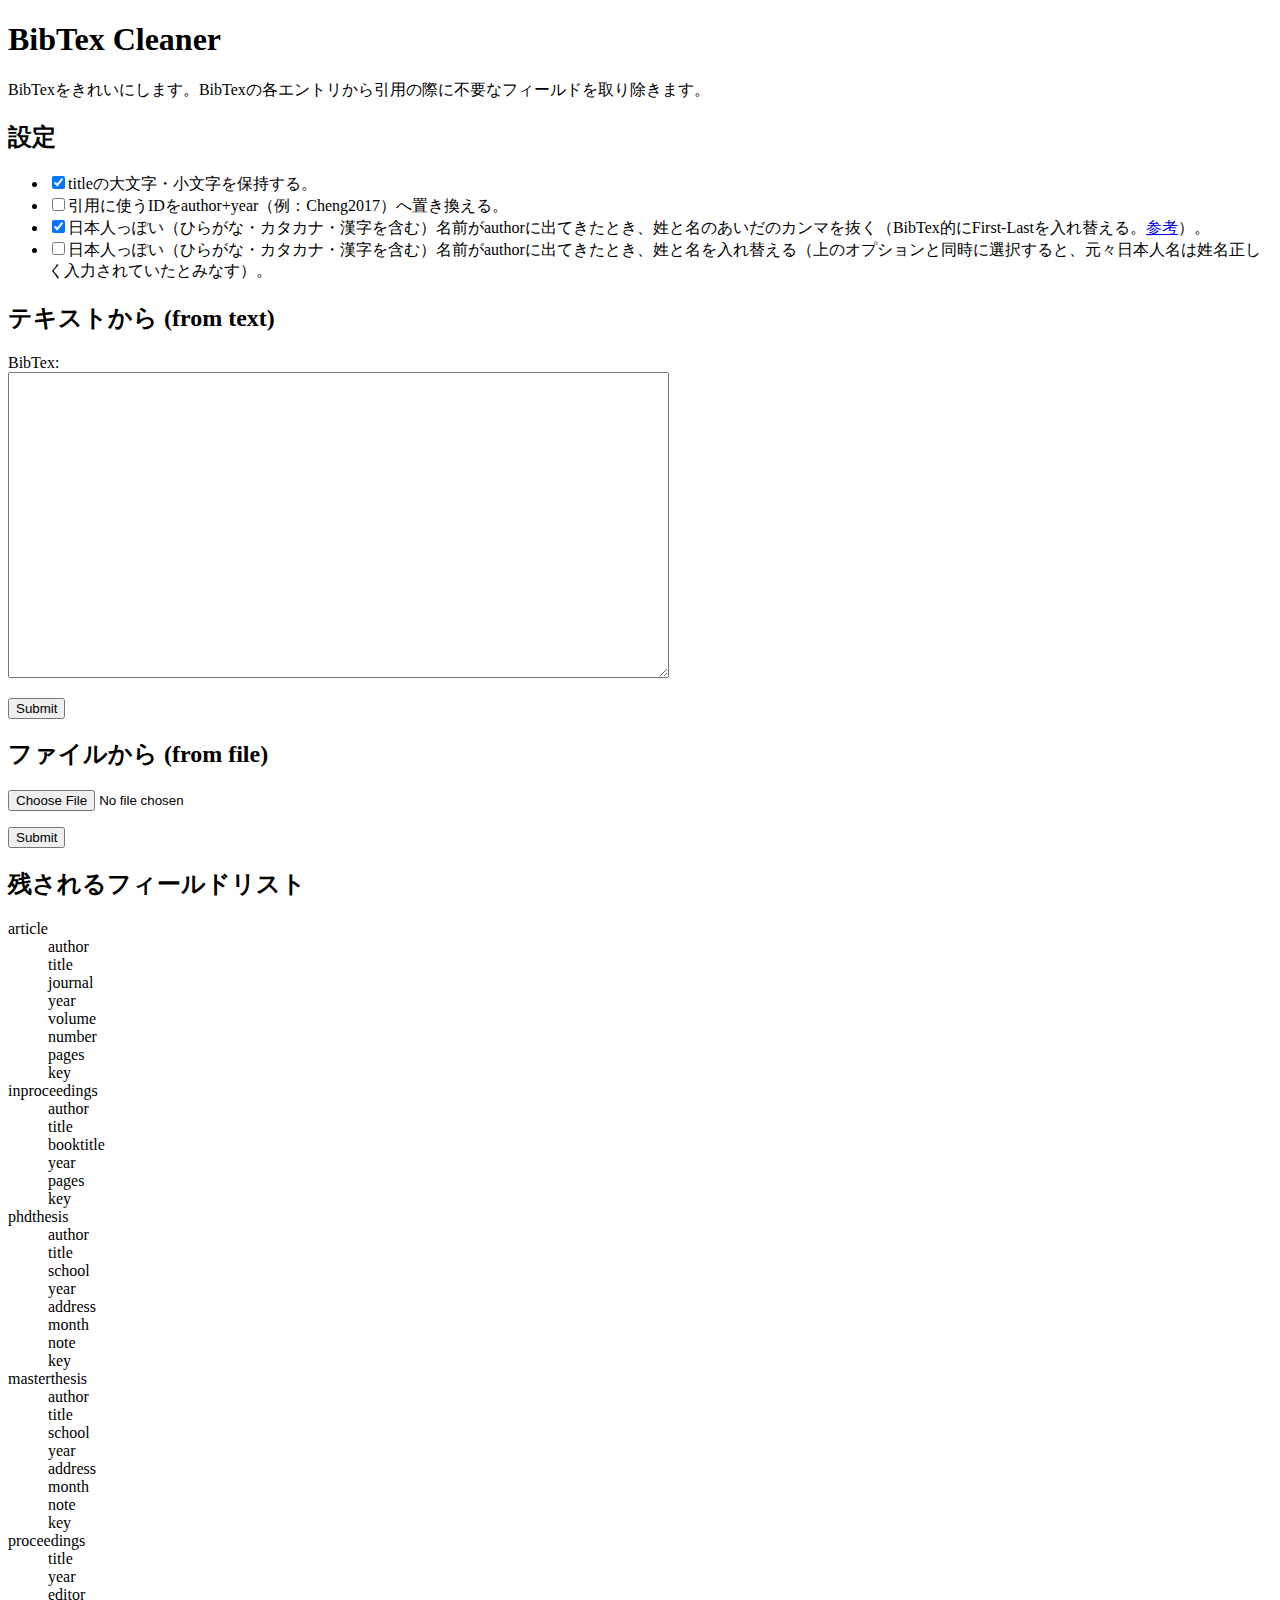
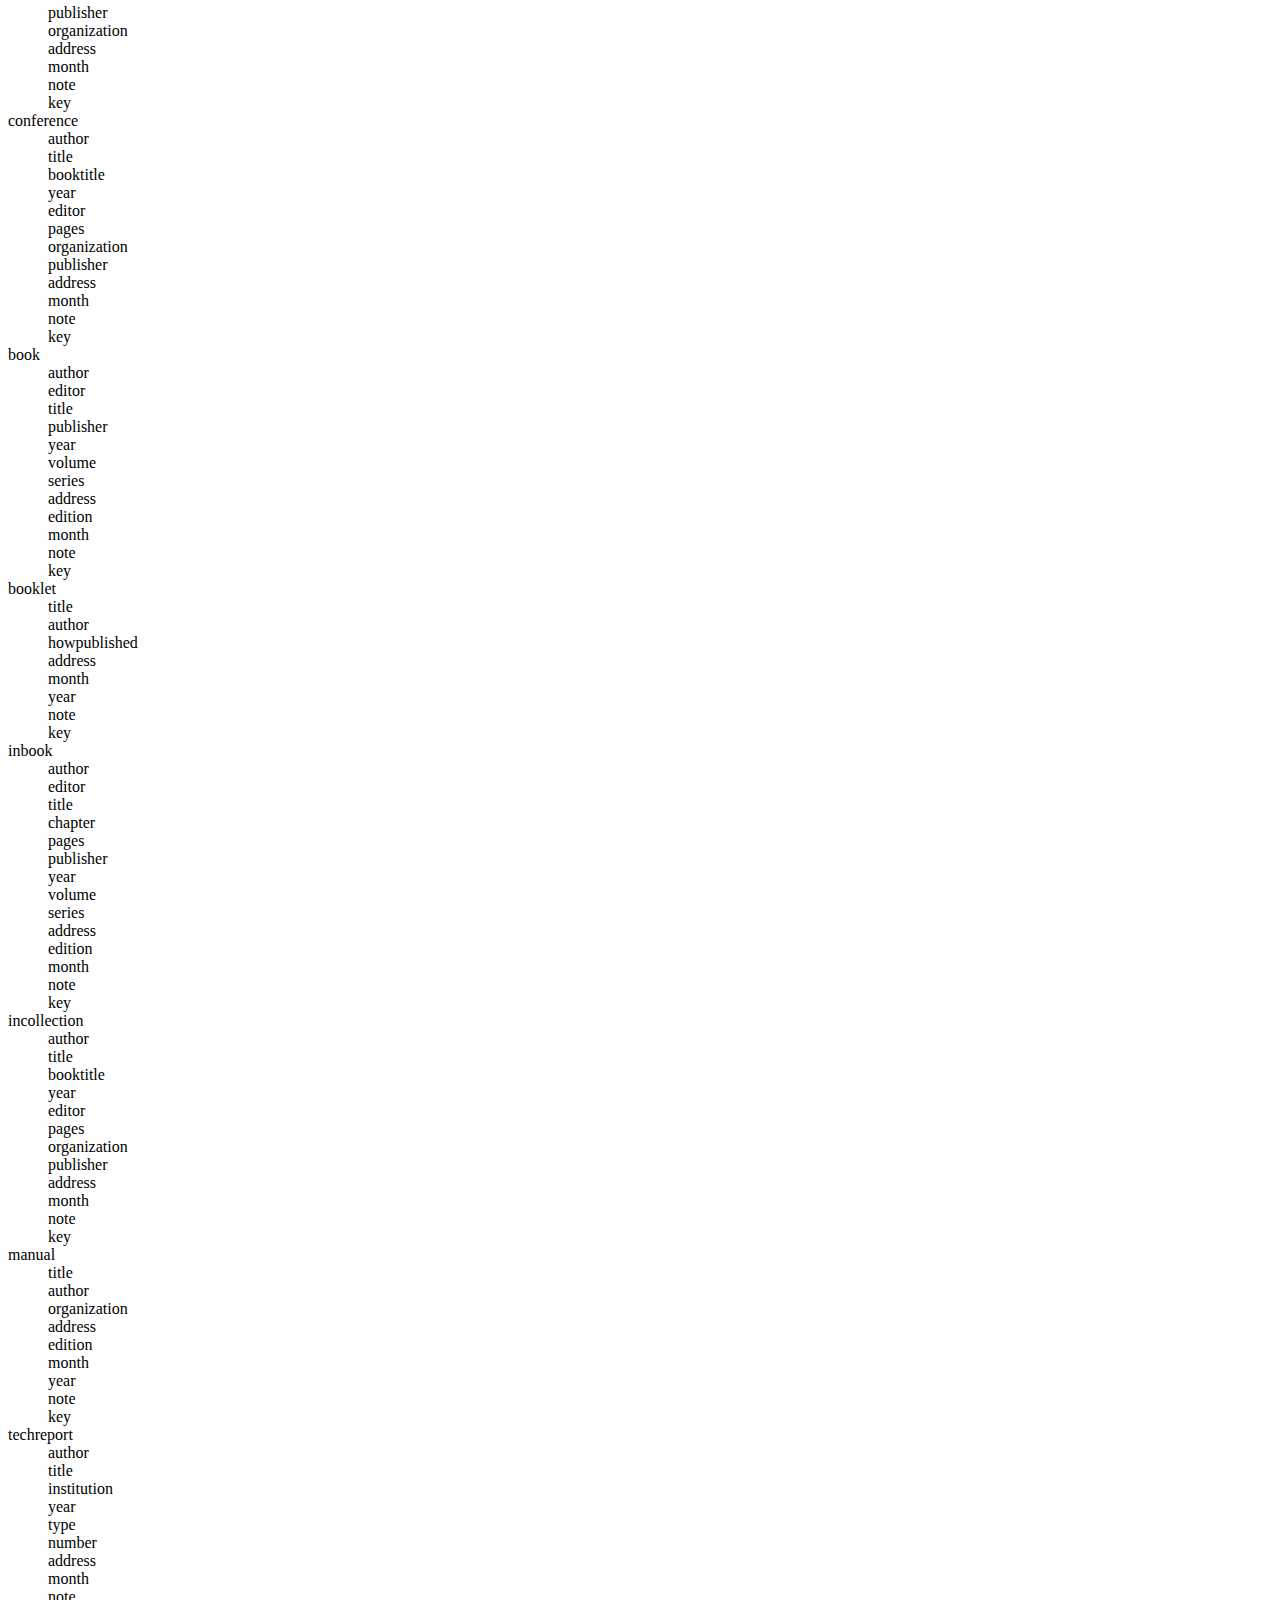
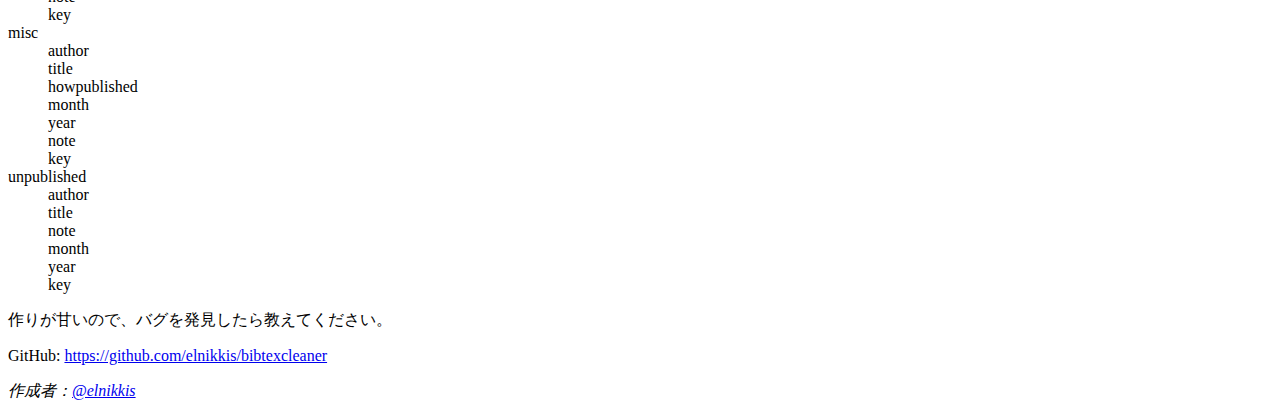
==== templates/index.html @ a8f96e89 "一部の処理のon/offが切り替えられるようになった" ====
<!doctype html>
<html lang="ja">
<head>
<meta charset="utf-8">
<title>BibTex Cleaner</title>
<link rel="stylesheet" href="static/style.css">
</head>
<body>

<h1>BibTex Cleaner</h1>

<p>BibTexをきれいにします。BibTexの各エントリから引用の際に不要なフィールドを取り除きます。</p>

<form action="clean" method="post" enctype="multipart/form-data">

  <h2>設定</h2>

  <ul id="setting">
    <li><label><input type="checkbox" name="savetitlecase" checked>titleの大文字・小文字を保持する。</label></li>
    <li><label><input type="checkbox" name="replaceid">引用に使うIDをauthor+year（例：Cheng2017）へ置き換える。</label></li>
    <li><label><input type="checkbox" name="jauthor" checked>日本人っぽい（ひらがな・カタカナ・漢字を含む）名前がauthorに出てきたとき、姓と名のあいだのカンマを抜く（BibTex的にFirst-Lastを入れ替える。<a href="http://shirotakeda.org/blog-ja/?p=2638">参考</a>）。</label></li>
    <li><label><input type="checkbox" name="revjauthor">日本人っぽい（ひらがな・カタカナ・漢字を含む）名前がauthorに出てきたとき、姓と名を入れ替える（上のオプションと同時に選択すると、元々日本人名は姓名正しく入力されていたとみなす）。</label></li>
  </ul>

  <h2>テキストから (from text)</h2>

  <p><label>BibTex:<br><textarea name="bibtext" rows="20" cols="80"></textarea></label>
  <p><input type="submit" value="Submit" name="fromtext">

  <h2>ファイルから (from file)</h2>

  <p><input type="file" name="bibfile">
  <p><input type="submit" value="Submit" name="fromfile">

</form>

<h2>残されるフィールドリスト</h2>

<dl class="fieldlist">
  <dt>article</dt>
    <dd>author</dd>
    <dd>title</dd>
    <dd>journal</dd>
    <dd>year</dd>
    <dd>volume</dd>
    <dd>number</dd>
    <dd>pages</dd>
    <dd>key</dd>
  <dt>inproceedings</dt>
    <dd>author</dd>
    <dd>title</dd>
    <dd>booktitle</dd>
    <dd>year</dd>
    <dd>pages</dd>
    <dd>key</dd>
<dt>phdthesis</dt>
<dd>author</dd>
<dd>title</dd>
<dd>school</dd>
<dd>year</dd>
<dd>address</dd>
<dd>month</dd>
<dd>note</dd>
<dd>key</dd>
<dt>masterthesis</dt>
<dd>author</dd>
<dd>title</dd>
<dd>school</dd>
<dd>year</dd>
<dd>address</dd>
<dd>month</dd>
<dd>note</dd>
<dd>key</dd>
<dt>proceedings</dt>
<dd>title</dd>
<dd>year</dd>
<dd>editor</dd>
<dd>publisher</dd>
<dd>organization</dd>
<dd>address</dd>
<dd>month</dd>
<dd>note</dd>
<dd>key</dd>
<dt>conference</dt>
<dd>author</dd>
<dd>title</dd>
<dd>booktitle</dd>
<dd>year</dd>
<dd>editor</dd>
<dd>pages</dd>
<dd>organization</dd>
<dd>publisher</dd>
<dd>address</dd>
<dd>month</dd>
<dd>note</dd>
<dd>key</dd>
<dt>book</dt>
<dd>author</dd>
<dd>editor</dd>
<dd>title</dd>
<dd>publisher</dd>
<dd>year</dd>
<dd>volume</dd>
<dd>series</dd>
<dd>address</dd>
<dd>edition</dd>
<dd>month</dd>
<dd>note</dd>
<dd>key</dd>
<dt>booklet</dt>
<dd>title</dd>
<dd>author</dd>
<dd>howpublished</dd>
<dd>address</dd>
<dd>month</dd>
<dd>year</dd>
<dd>note</dd>
<dd>key</dd>
<dt>inbook</dt>
<dd>author</dd>
<dd>editor</dd>
<dd>title</dd>
<dd>chapter</dd>
<dd>pages</dd>
<dd>publisher</dd>
<dd>year</dd>
<dd>volume</dd>
<dd>series</dd>
<dd>address</dd>
<dd>edition</dd>
<dd>month</dd>
<dd>note</dd>
<dd>key</dd>
<dt>incollection</dt>
<dd>author</dd>
<dd>title</dd>
<dd>booktitle</dd>
<dd>year</dd>
<dd>editor</dd>
<dd>pages</dd>
<dd>organization</dd>
<dd>publisher</dd>
<dd>address</dd>
<dd>month</dd>
<dd>note</dd>
<dd>key</dd>
<dt>manual</dt>
<dd>title</dd>
<dd>author</dd>
<dd>organization</dd>
<dd>address</dd>
<dd>edition</dd>
<dd>month</dd>
<dd>year</dd>
<dd>note</dd>
<dd>key</dd>
<dt>techreport</dt>
<dd>author</dd>
<dd>title</dd>
<dd>institution</dd>
<dd>year</dd>
<dd>type</dd>
<dd>number</dd>
<dd>address</dd>
<dd>month</dd>
<dd>note</dd>
<dd>key</dd>
<dt>misc</dt>
<dd>author</dd>
<dd>title</dd>
<dd>howpublished</dd>
<dd>month</dd>
<dd>year</dd>
<dd>note</dd>
<dd>key</dd>
<dt>unpublished</dt>
<dd>author</dd>
<dd>title</dd>
<dd>note</dd>
<dd>month</dd>
<dd>year</dd>
<dd>key</dd>
</dl>


<footer>
  <p>作りが甘いので、バグを発見したら教えてください。</p>
  <p>GitHub: <a href="https://github.com/elnikkis/bibtexcleaner">https://github.com/elnikkis/bibtexcleaner</a> </p>
  <address>作成者：<a href="https://twitter.com/elnikkis">@elnikkis</a></address>
</footer>

</body>
</html>
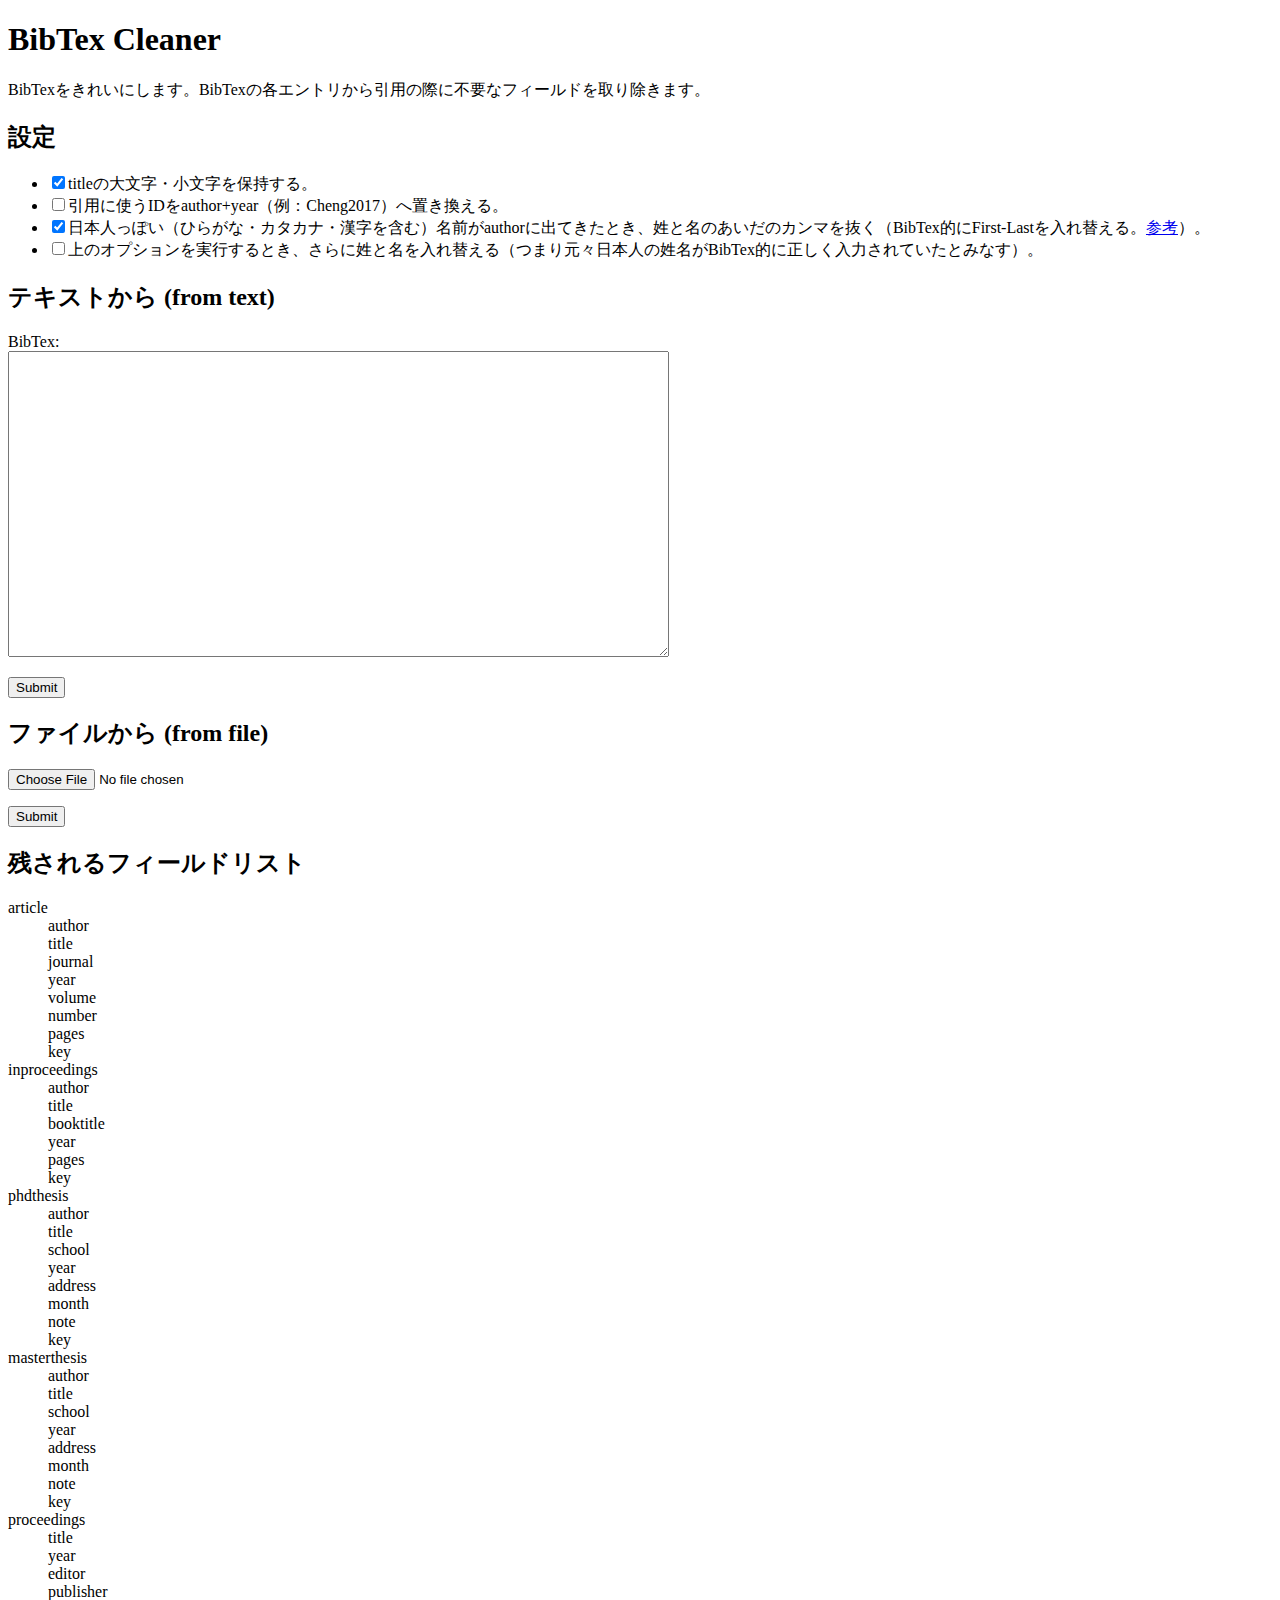
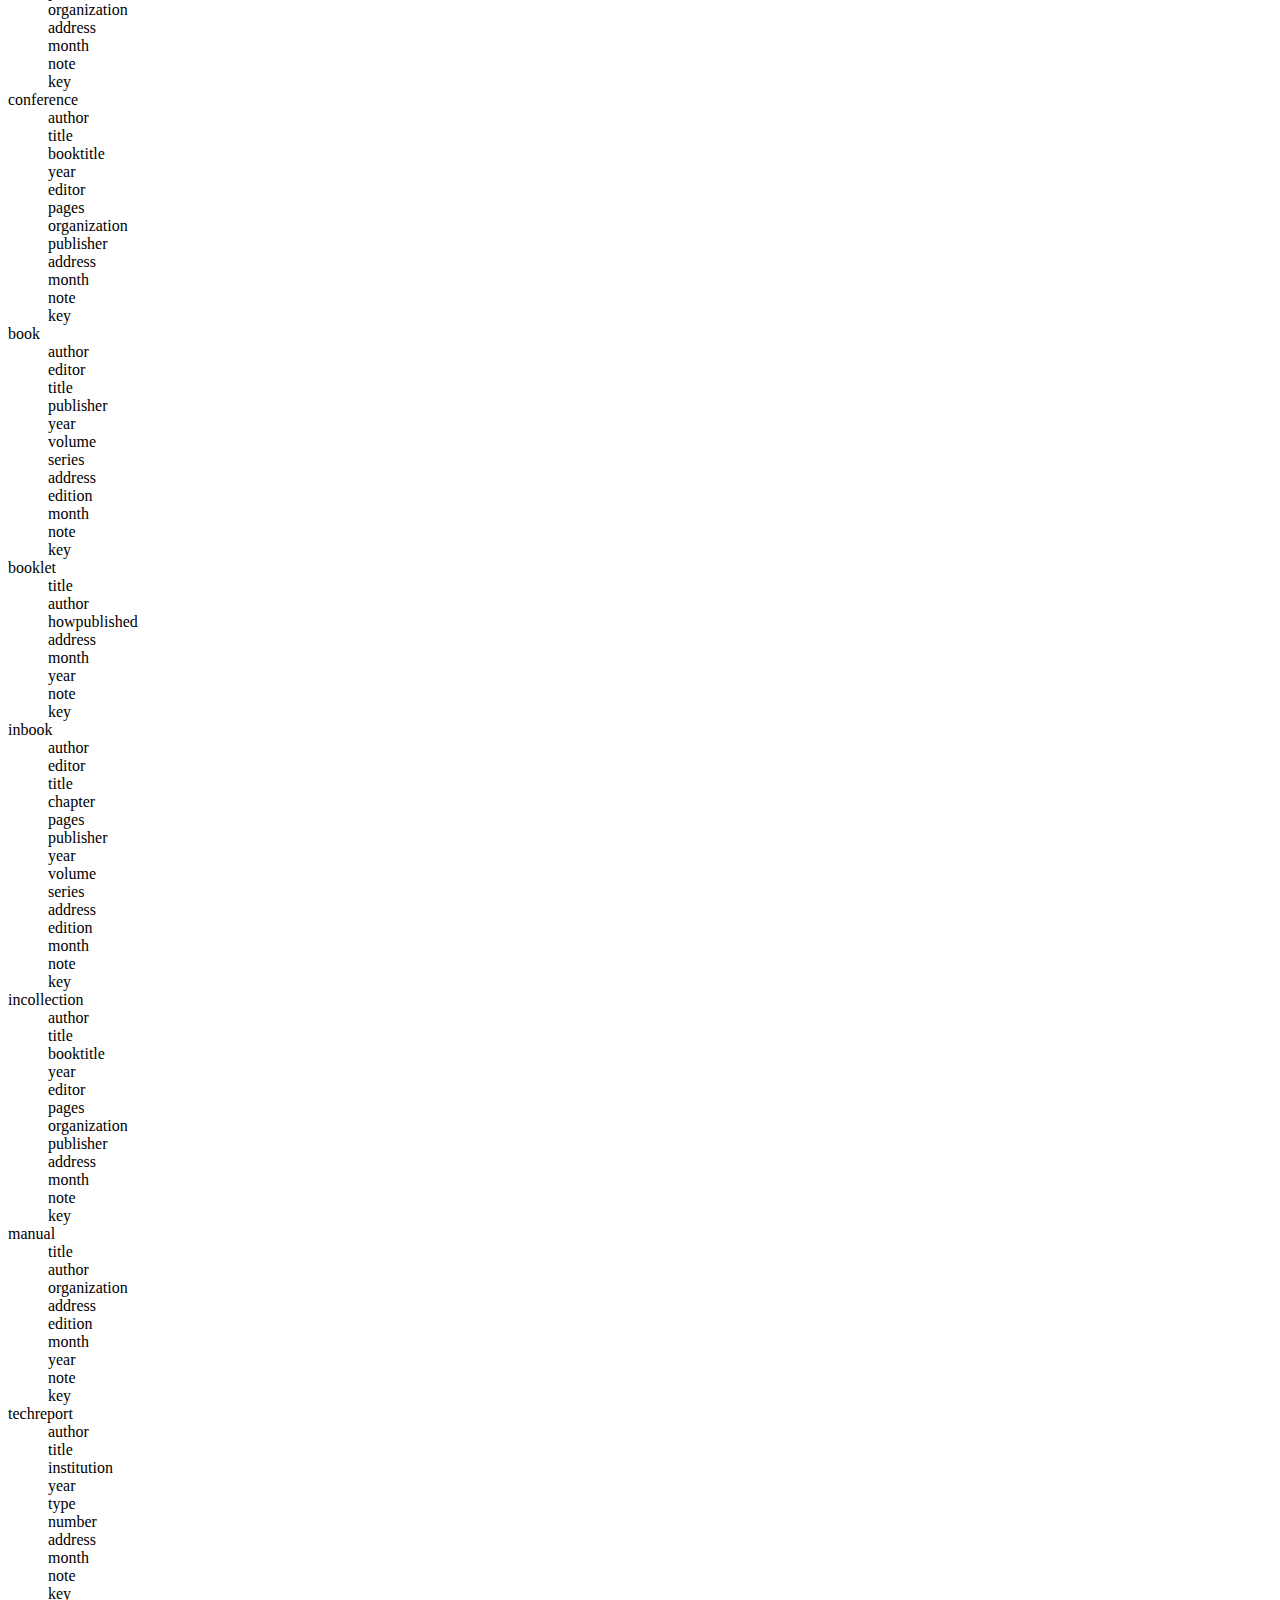
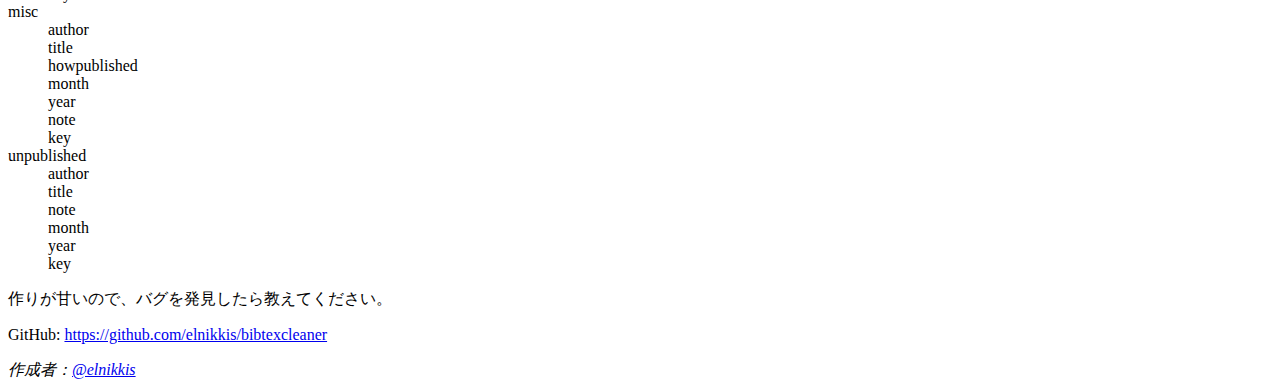
==== commit 84b11d74: "オプションのテキストを変更" ====
--- a/templates/index.html
+++ b/templates/index.html
@@ -19,7 +19,7 @@
     <li><label><input type="checkbox" name="savetitlecase" checked>titleの大文字・小文字を保持する。</label></li>
     <li><label><input type="checkbox" name="replaceid">引用に使うIDをauthor+year（例：Cheng2017）へ置き換える。</label></li>
     <li><label><input type="checkbox" name="jauthor" checked>日本人っぽい（ひらがな・カタカナ・漢字を含む）名前がauthorに出てきたとき、姓と名のあいだのカンマを抜く（BibTex的にFirst-Lastを入れ替える。<a href="http://shirotakeda.org/blog-ja/?p=2638">参考</a>）。</label></li>
-    <li><label><input type="checkbox" name="revjauthor">日本人っぽい（ひらがな・カタカナ・漢字を含む）名前がauthorに出てきたとき、姓と名を入れ替える（上のオプションと同時に選択すると、元々日本人名は姓名正しく入力されていたとみなす）。</label></li>
+    <li><label><input type="checkbox" name="revjauthor">上のオプションを実行するとき、さらに姓と名を入れ替える（つまり元々日本人の姓名がBibTex的に正しく入力されていたとみなす）。</label></li>
   </ul>
 
   <h2>テキストから (from text)</h2>
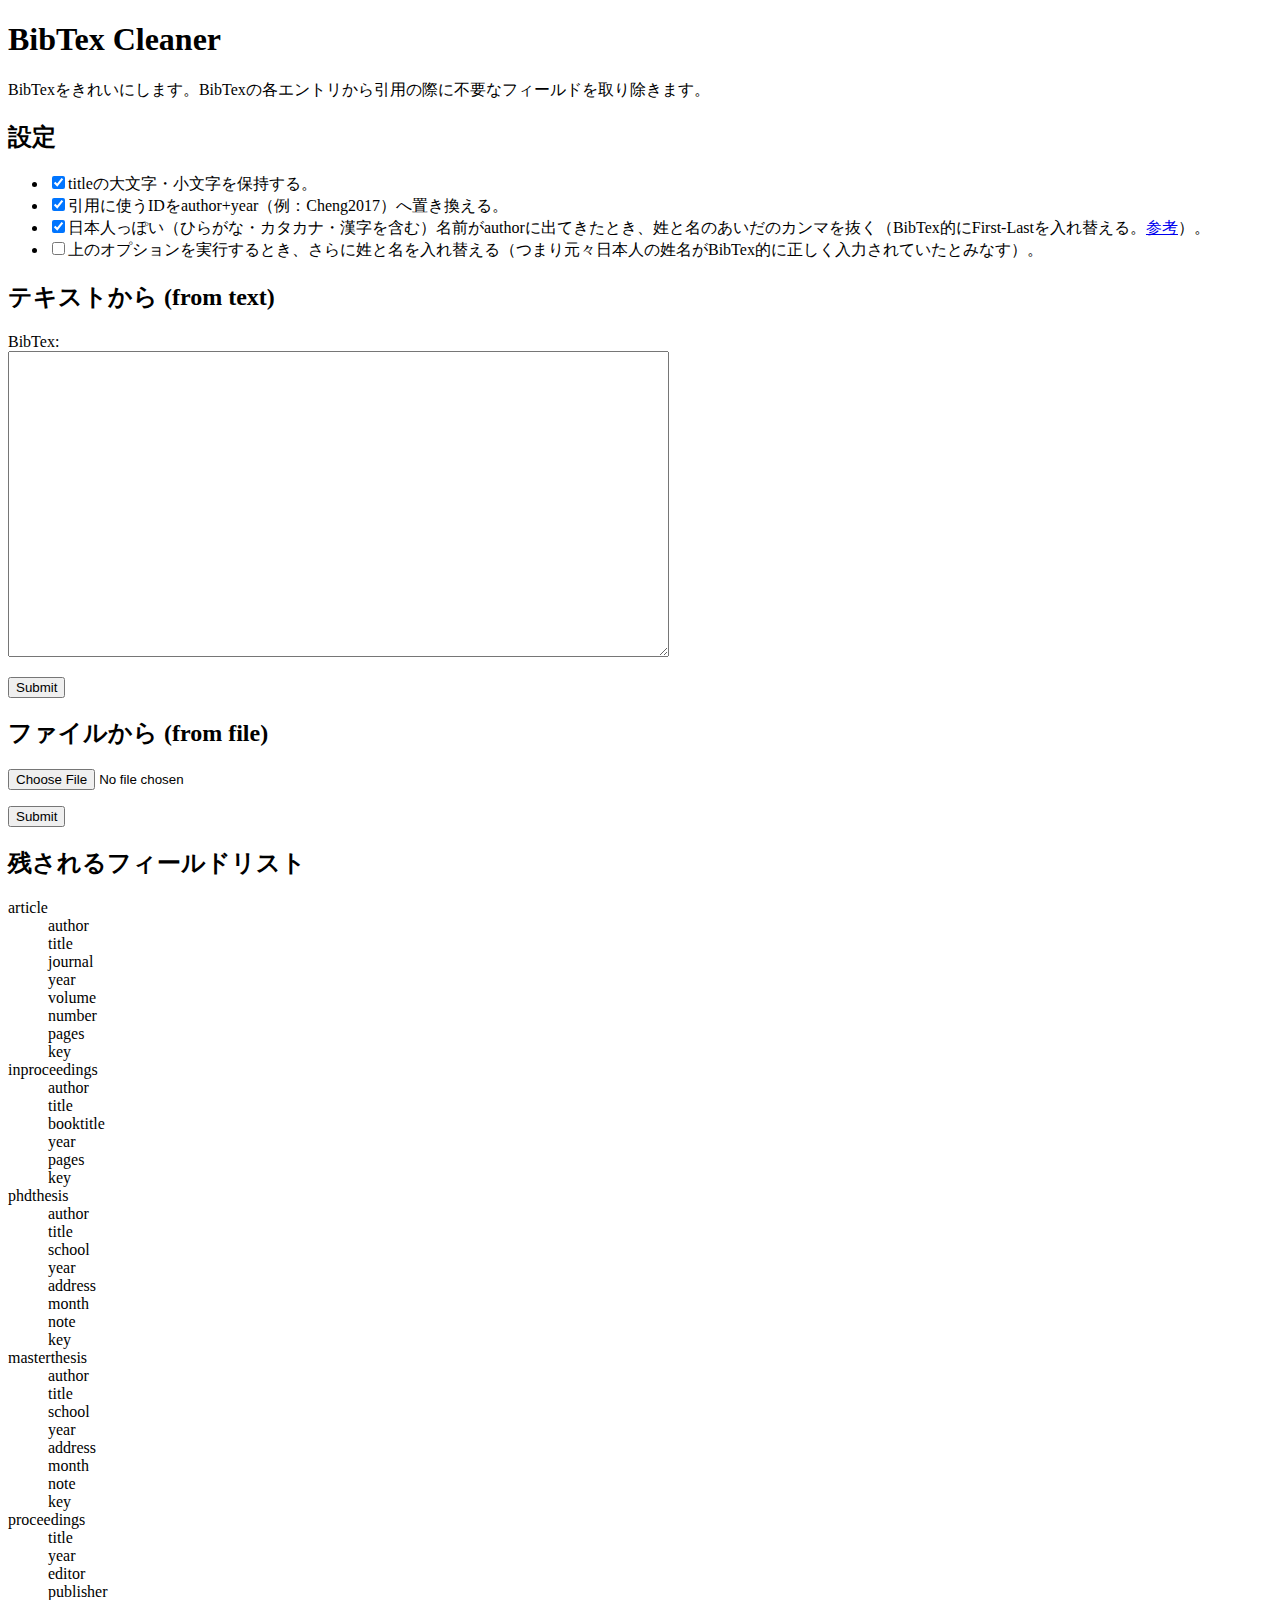
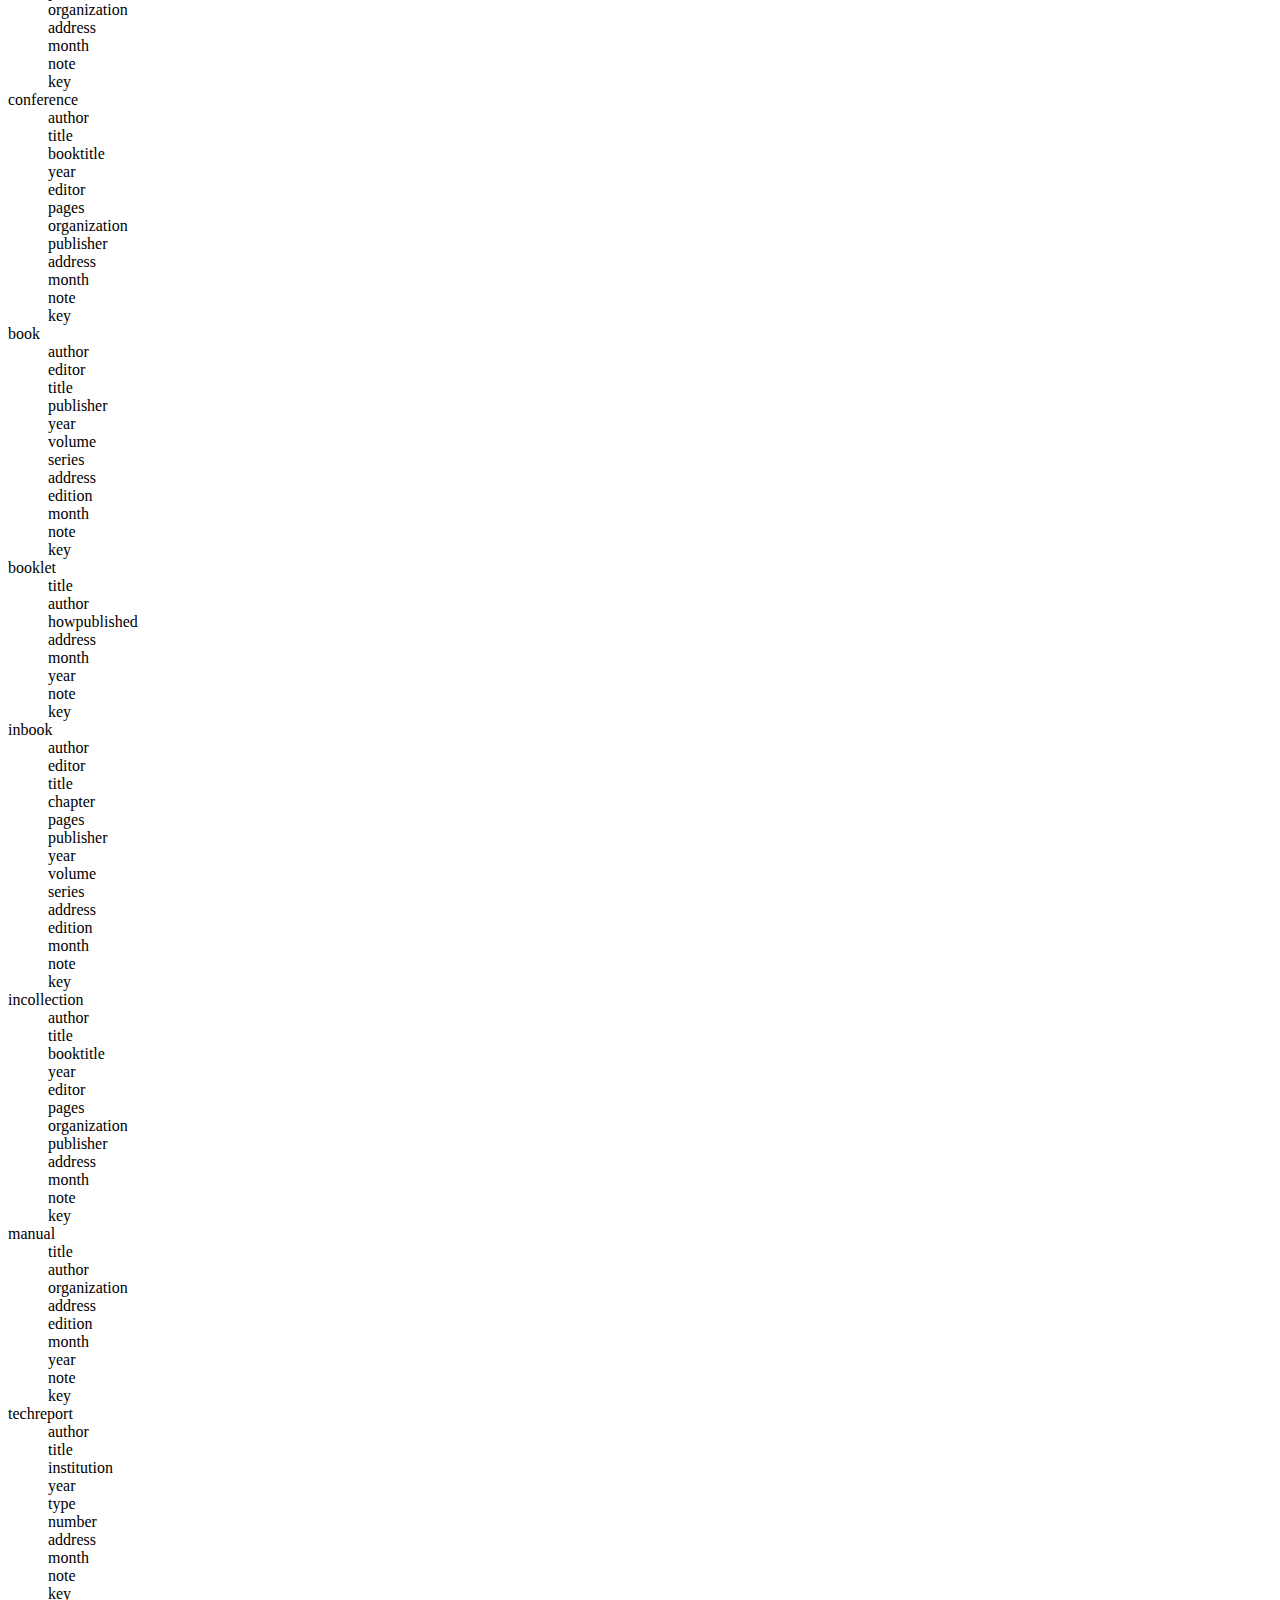
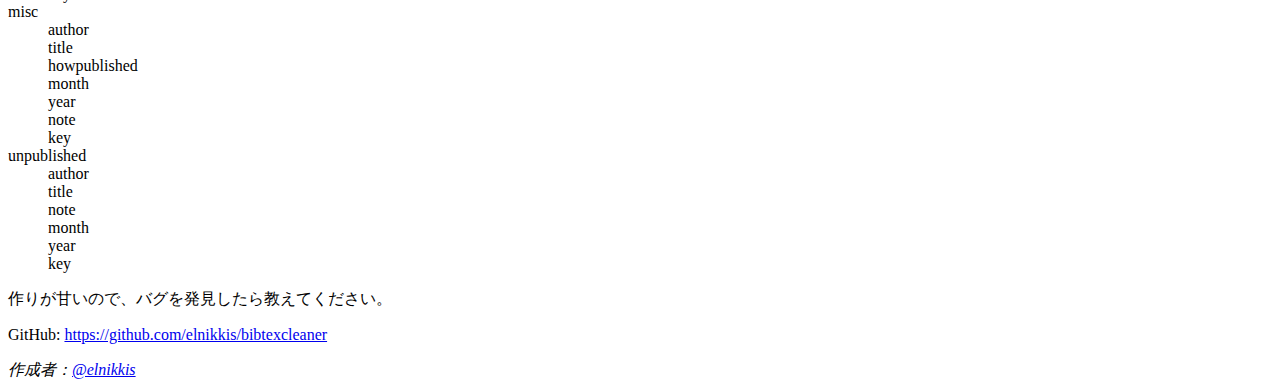
==== commit 03ebdbb4: "引用に使うIDの置き換えオプションをデフォルトでonに変更" ====
--- a/templates/index.html
+++ b/templates/index.html
@@ -17,7 +17,7 @@
 
   <ul id="setting">
     <li><label><input type="checkbox" name="savetitlecase" checked>titleの大文字・小文字を保持する。</label></li>
-    <li><label><input type="checkbox" name="replaceid">引用に使うIDをauthor+year（例：Cheng2017）へ置き換える。</label></li>
+    <li><label><input type="checkbox" name="replaceid" checked>引用に使うIDをauthor+year（例：Cheng2017）へ置き換える。</label></li>
     <li><label><input type="checkbox" name="jauthor" checked>日本人っぽい（ひらがな・カタカナ・漢字を含む）名前がauthorに出てきたとき、姓と名のあいだのカンマを抜く（BibTex的にFirst-Lastを入れ替える。<a href="http://shirotakeda.org/blog-ja/?p=2638">参考</a>）。</label></li>
     <li><label><input type="checkbox" name="revjauthor">上のオプションを実行するとき、さらに姓と名を入れ替える（つまり元々日本人の姓名がBibTex的に正しく入力されていたとみなす）。</label></li>
   </ul>
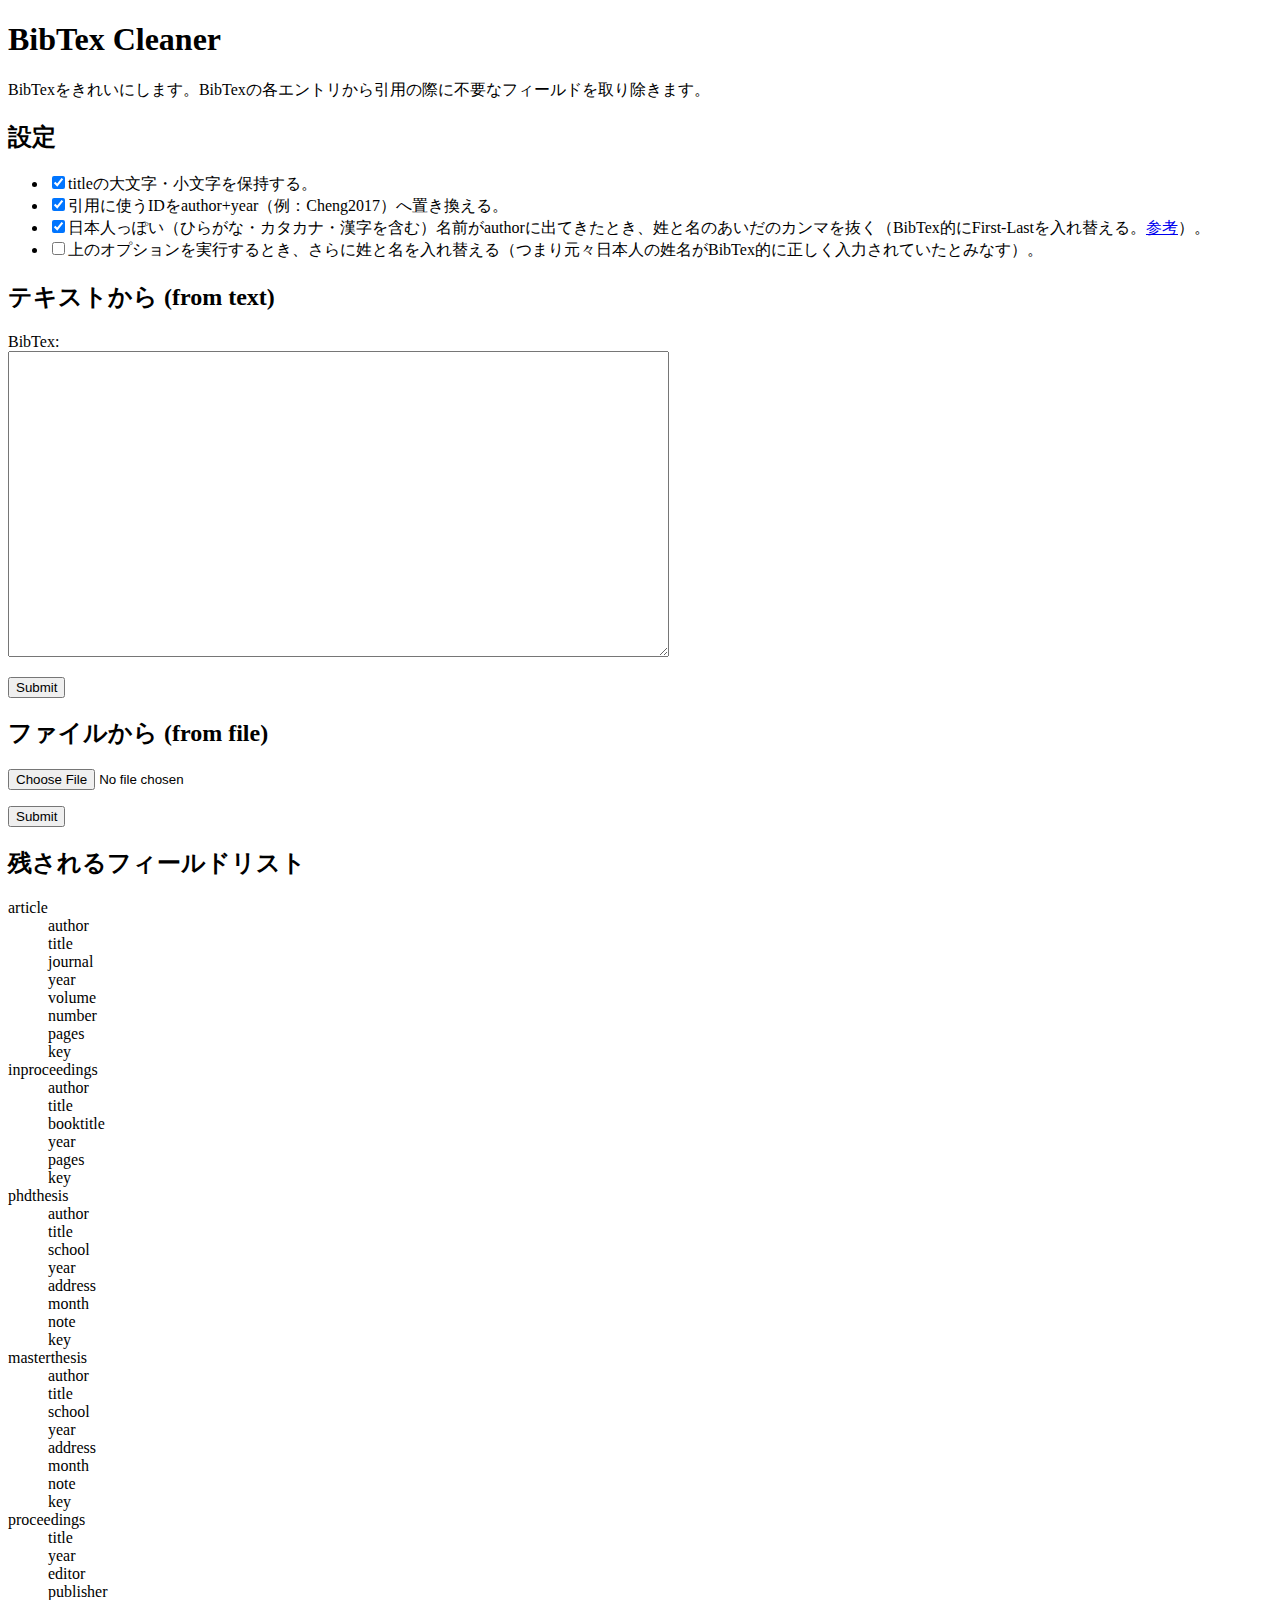
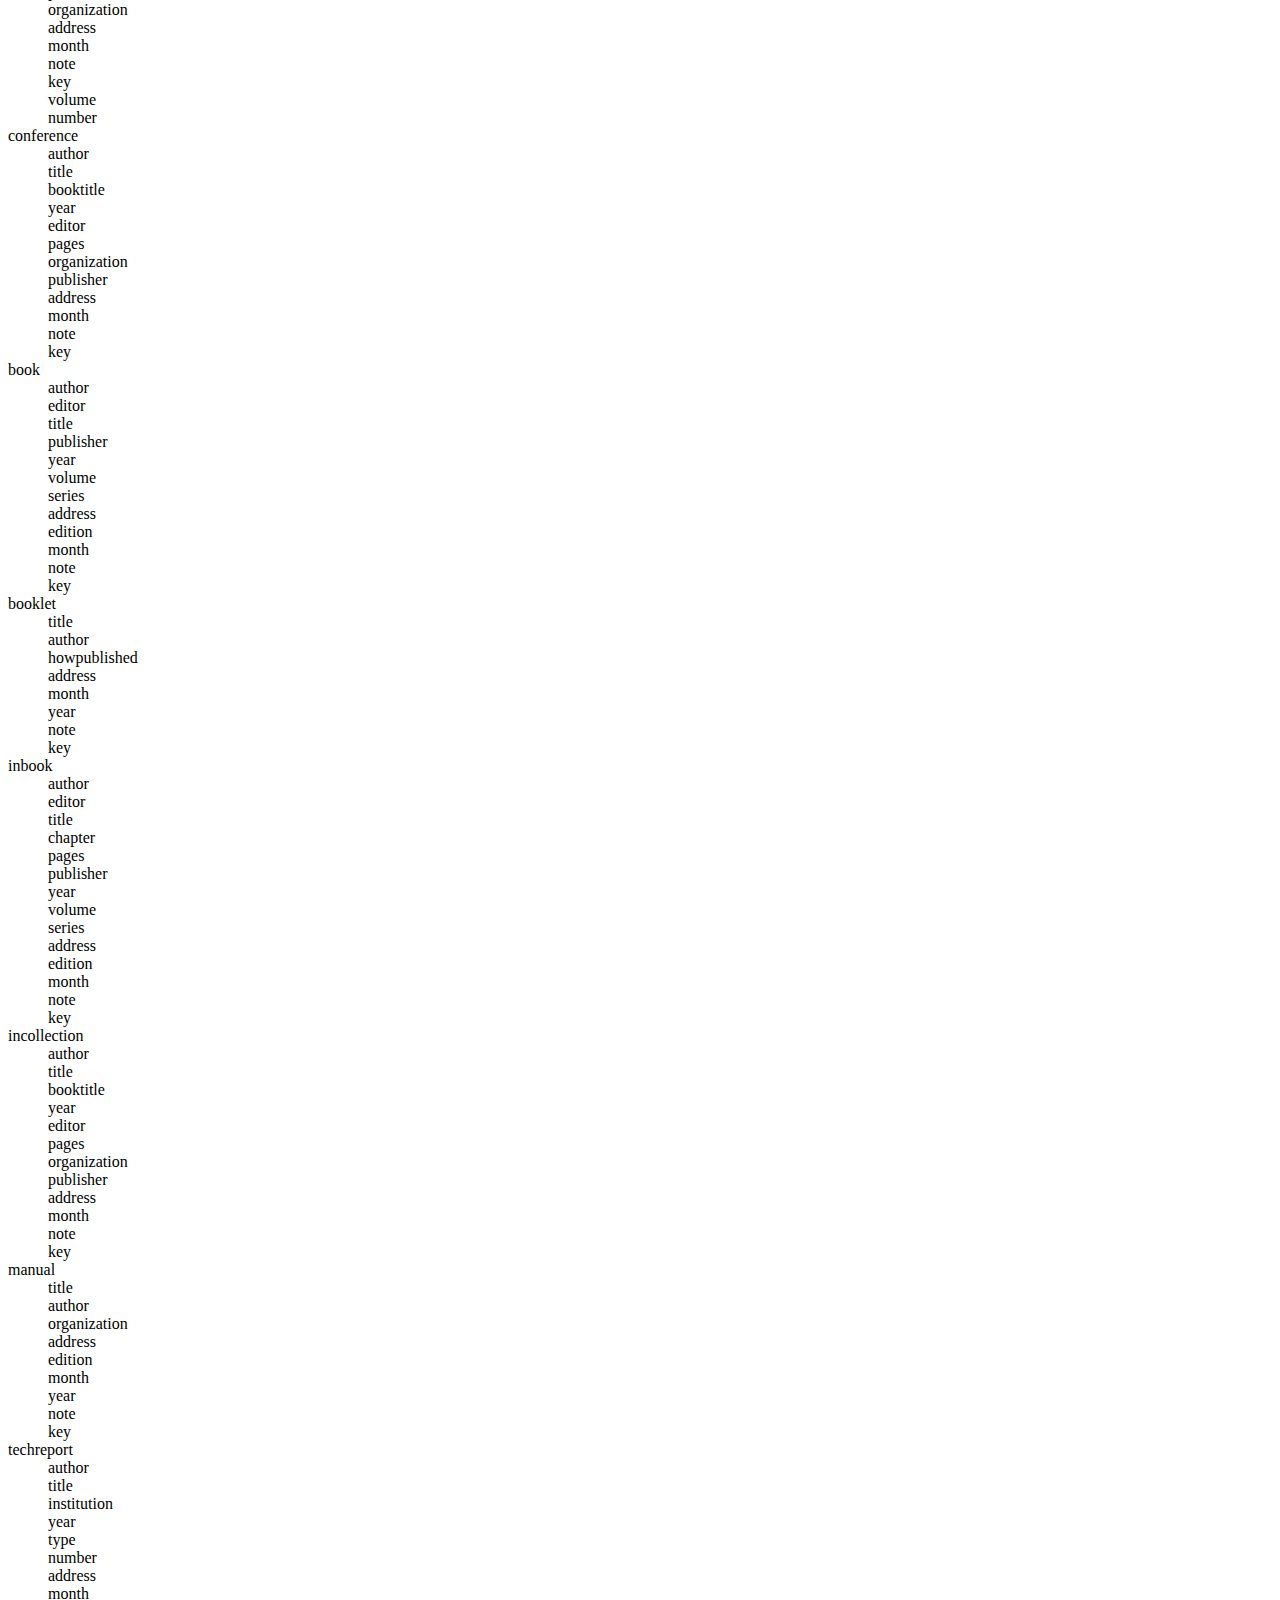
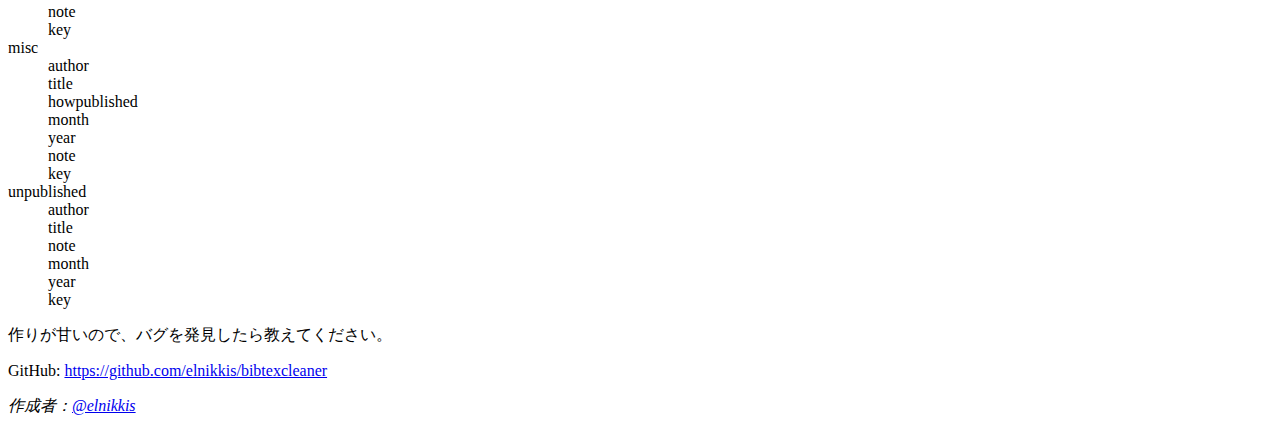
==== commit b767c792: "proceedingsのvolumeとnumberを残す変更のときの表記の変更忘れを修正" ====
--- a/templates/index.html
+++ b/templates/index.html
@@ -81,6 +81,8 @@
 <dd>month</dd>
 <dd>note</dd>
 <dd>key</dd>
+<dd>volume</dd>
+<dd>number</dd>
 <dt>conference</dt>
 <dd>author</dd>
 <dd>title</dd>
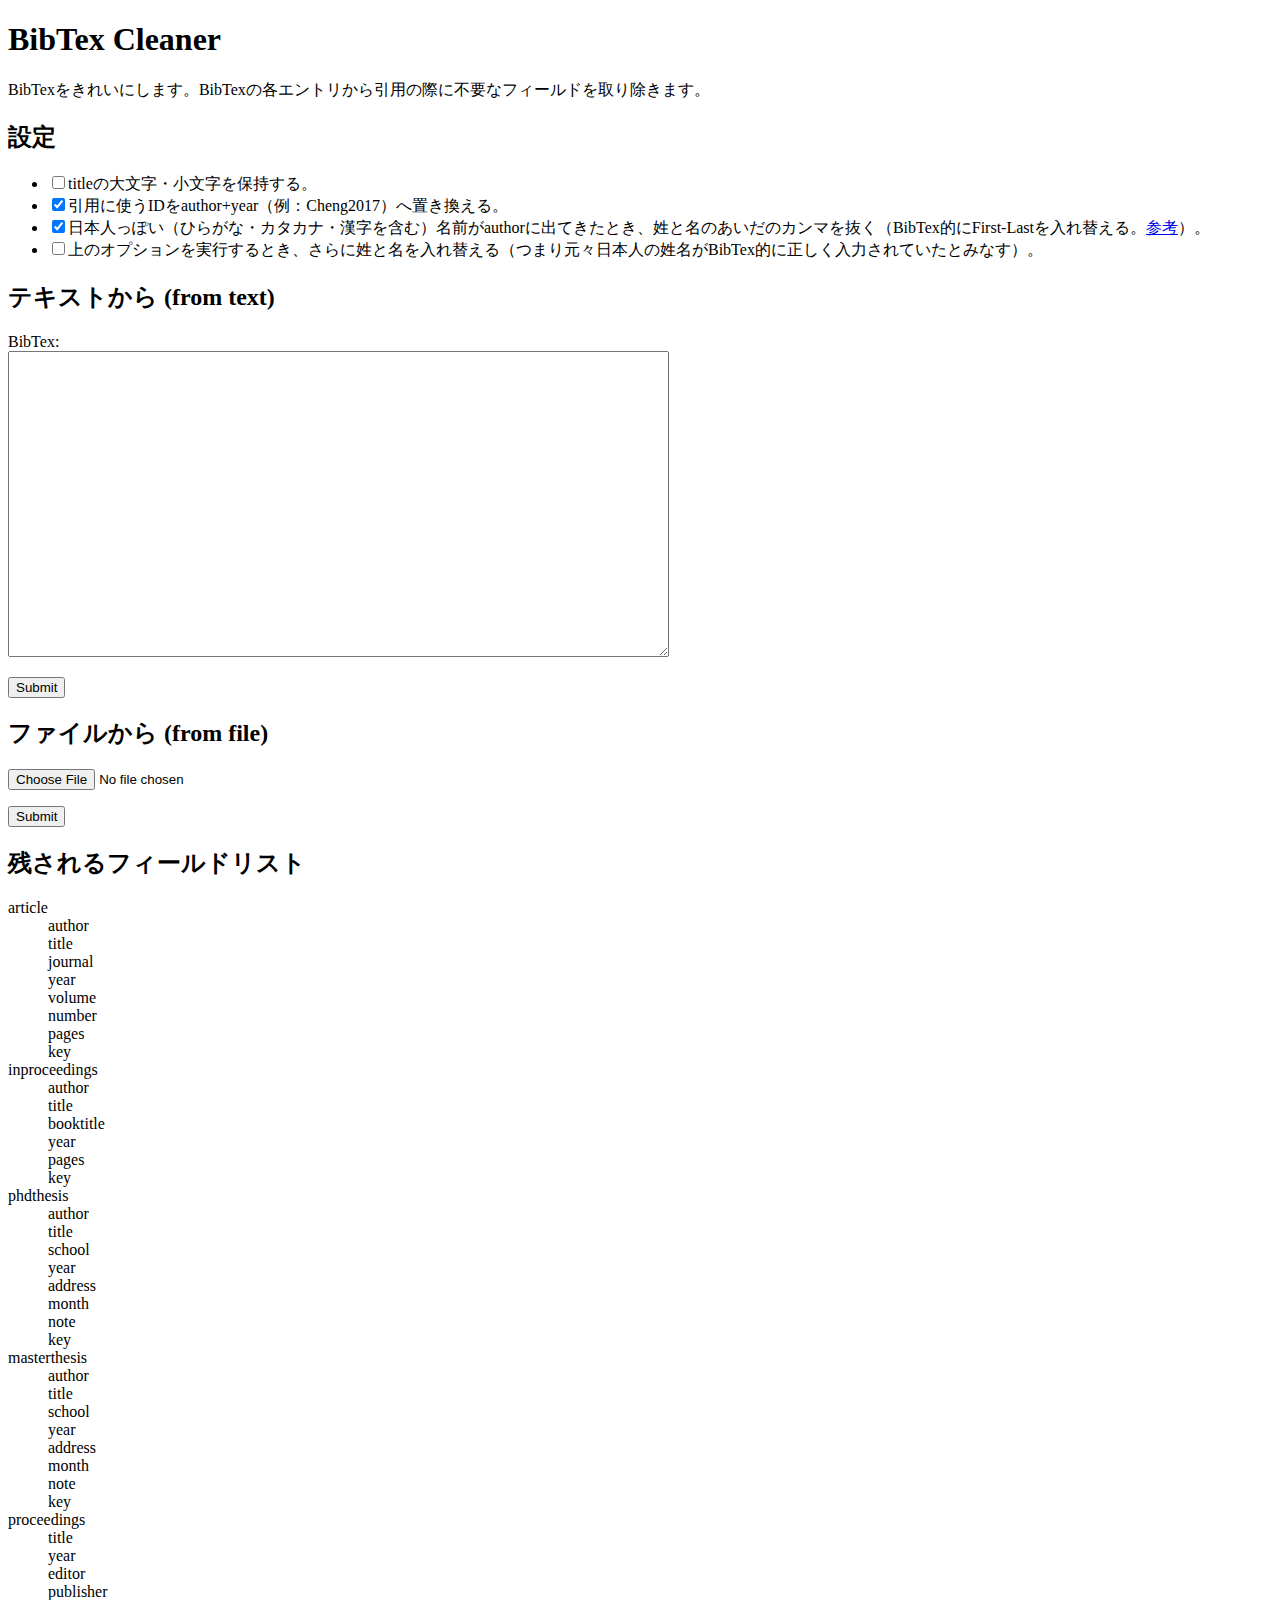
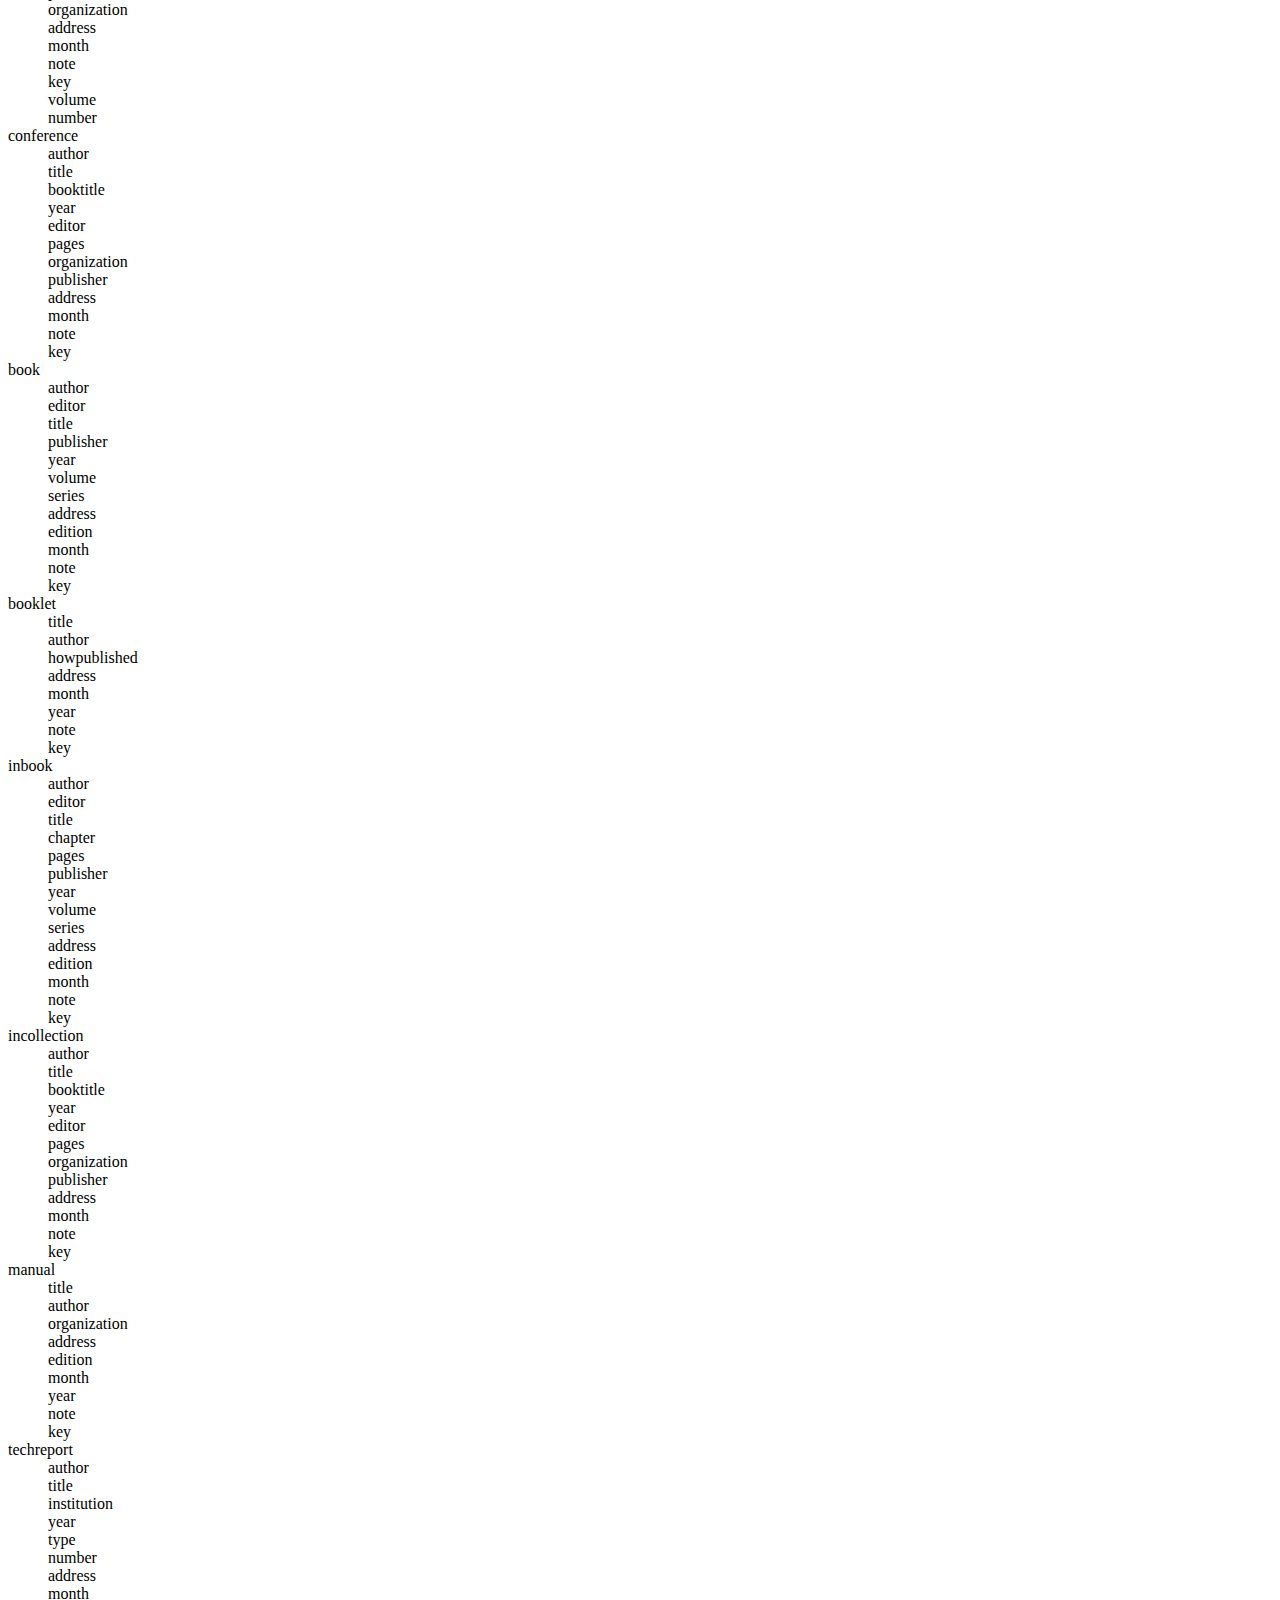
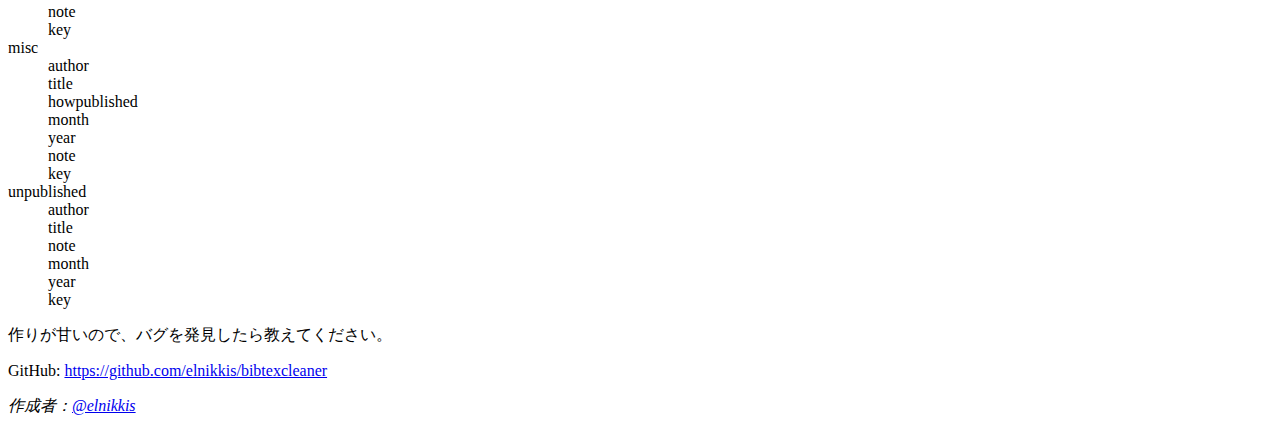
==== commit 44cb69ee: "Fix #10: titleの大文字小文字のデフォルト値を変更" ====
--- a/templates/index.html
+++ b/templates/index.html
@@ -16,7 +16,7 @@
   <h2>設定</h2>
 
   <ul id="setting">
-    <li><label><input type="checkbox" name="savetitlecase" checked>titleの大文字・小文字を保持する。</label></li>
+    <li><label><input type="checkbox" name="savetitlecase">titleの大文字・小文字を保持する。</label></li>
     <li><label><input type="checkbox" name="replaceid" checked>引用に使うIDをauthor+year（例：Cheng2017）へ置き換える。</label></li>
     <li><label><input type="checkbox" name="jauthor" checked>日本人っぽい（ひらがな・カタカナ・漢字を含む）名前がauthorに出てきたとき、姓と名のあいだのカンマを抜く（BibTex的にFirst-Lastを入れ替える。<a href="http://shirotakeda.org/blog-ja/?p=2638">参考</a>）。</label></li>
     <li><label><input type="checkbox" name="revjauthor">上のオプションを実行するとき、さらに姓と名を入れ替える（つまり元々日本人の姓名がBibTex的に正しく入力されていたとみなす）。</label></li>
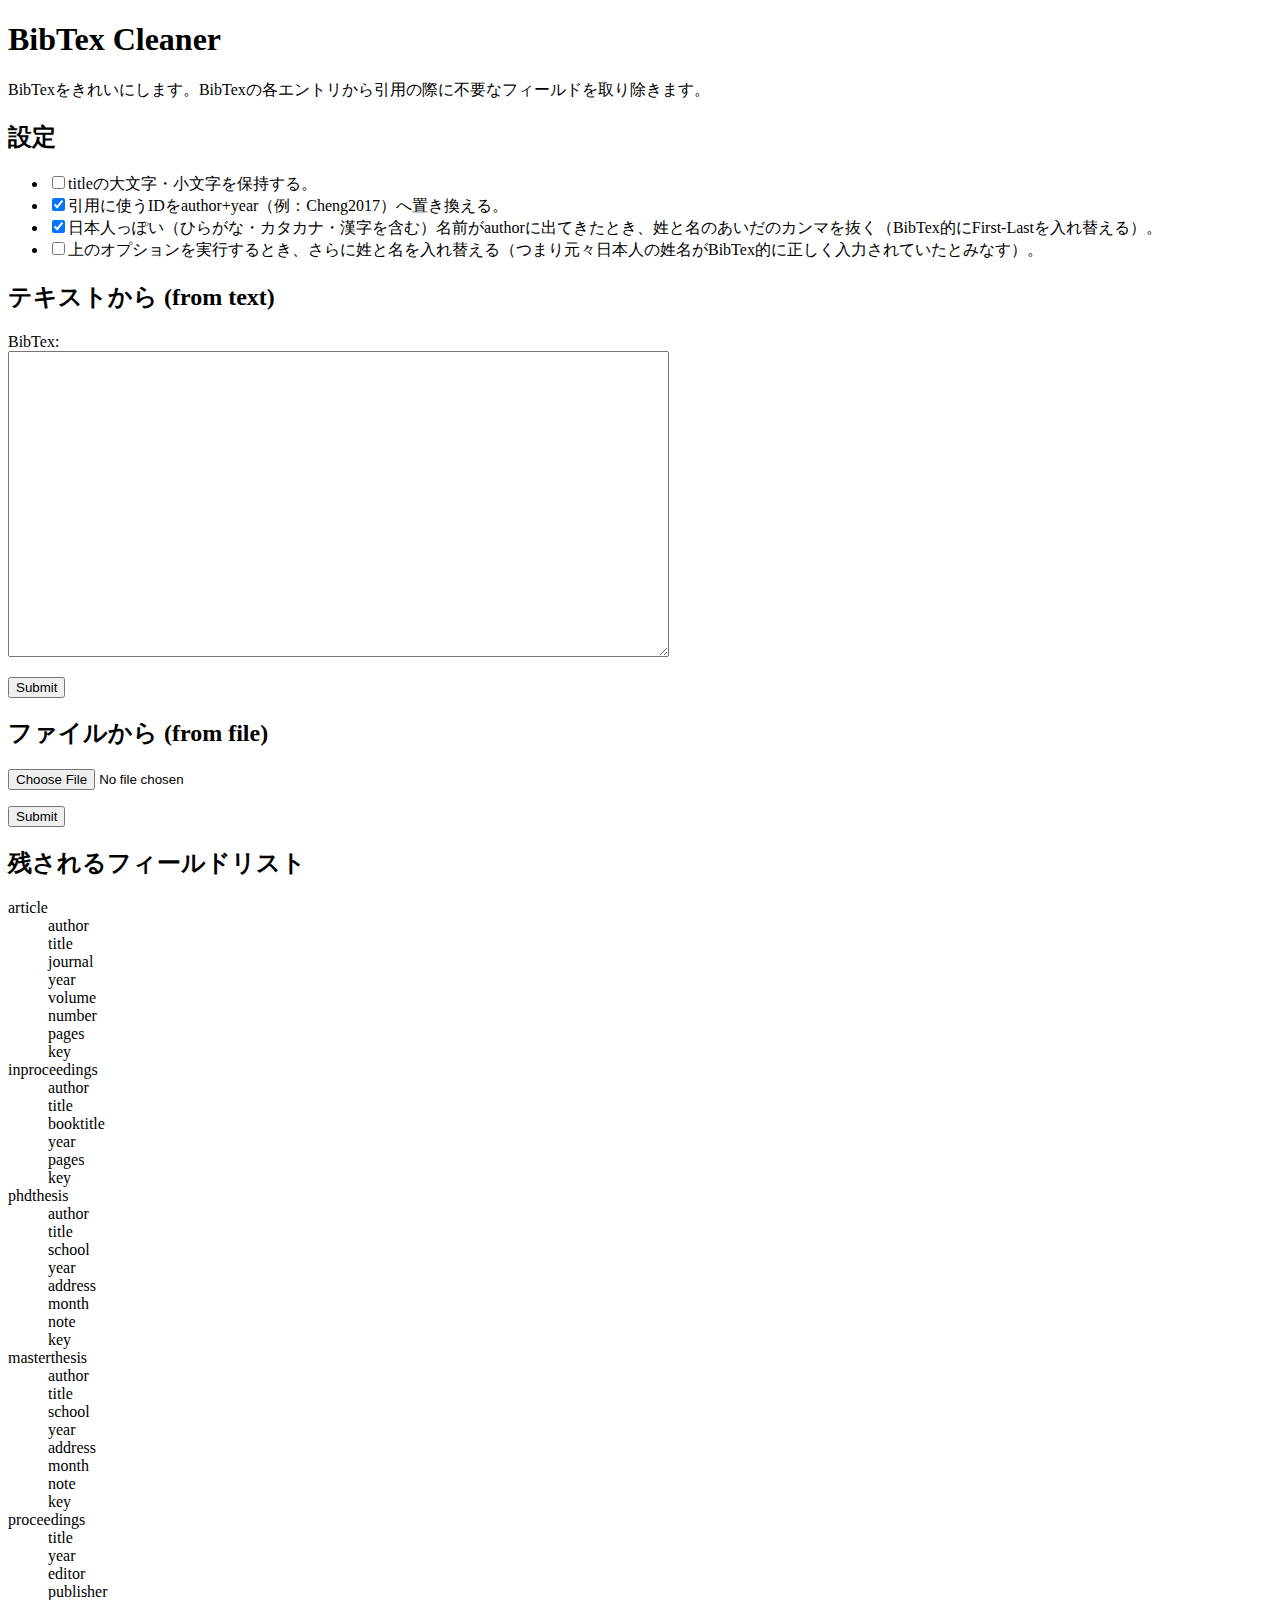
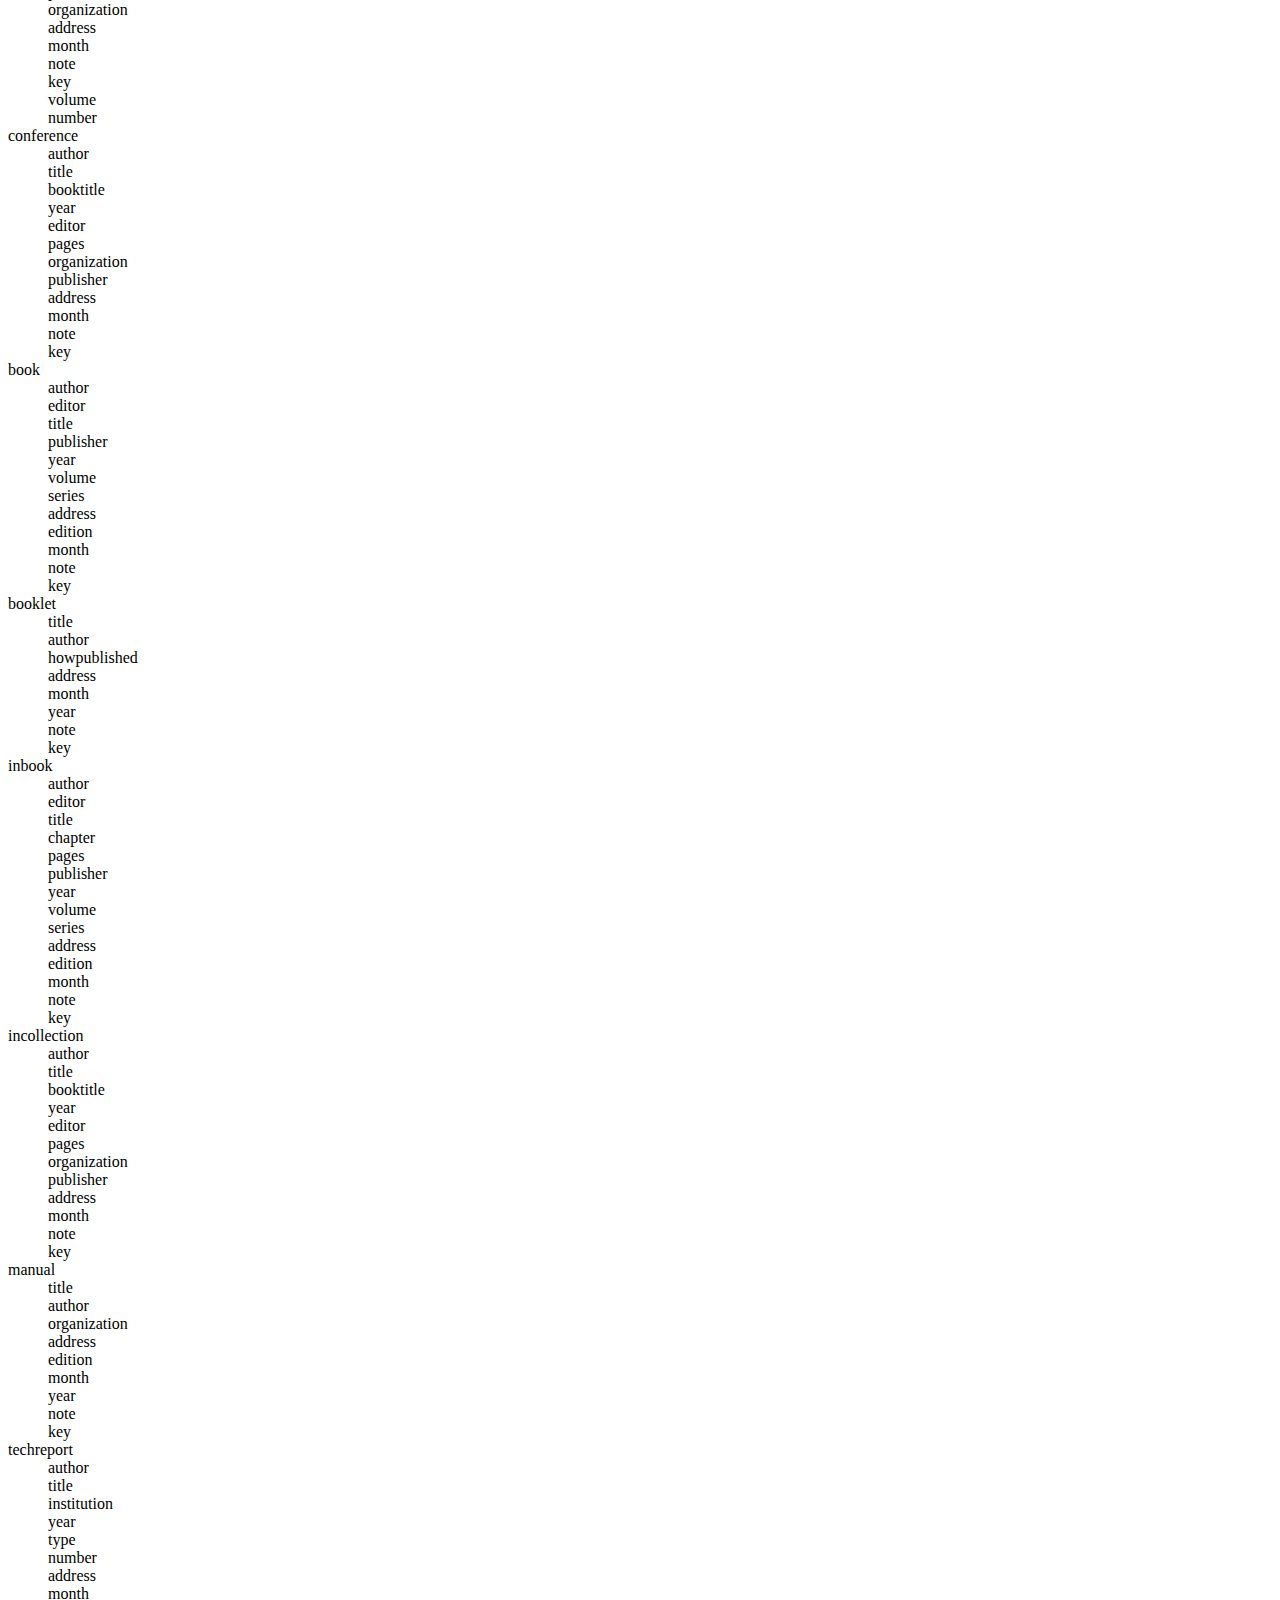
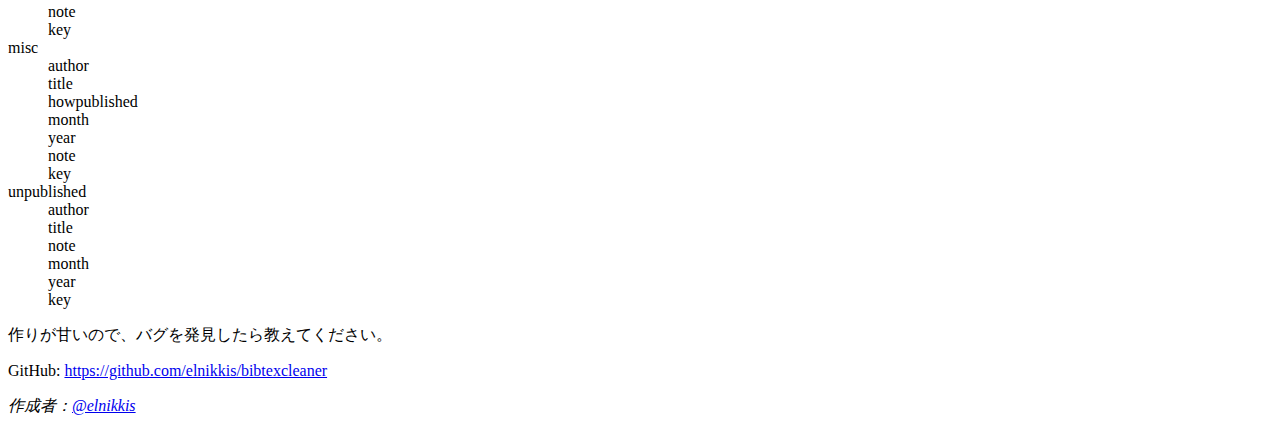
==== commit 2e0f215d: "リンク先がなくなっていたので削除" ====
--- a/templates/index.html
+++ b/templates/index.html
@@ -18,7 +18,7 @@
   <ul id="setting">
     <li><label><input type="checkbox" name="savetitlecase">titleの大文字・小文字を保持する。</label></li>
     <li><label><input type="checkbox" name="replaceid" checked>引用に使うIDをauthor+year（例：Cheng2017）へ置き換える。</label></li>
-    <li><label><input type="checkbox" name="jauthor" checked>日本人っぽい（ひらがな・カタカナ・漢字を含む）名前がauthorに出てきたとき、姓と名のあいだのカンマを抜く（BibTex的にFirst-Lastを入れ替える。<a href="http://shirotakeda.org/blog-ja/?p=2638">参考</a>）。</label></li>
+    <li><label><input type="checkbox" name="jauthor" checked>日本人っぽい（ひらがな・カタカナ・漢字を含む）名前がauthorに出てきたとき、姓と名のあいだのカンマを抜く（BibTex的にFirst-Lastを入れ替える）。</label></li>
     <li><label><input type="checkbox" name="revjauthor">上のオプションを実行するとき、さらに姓と名を入れ替える（つまり元々日本人の姓名がBibTex的に正しく入力されていたとみなす）。</label></li>
   </ul>
 
